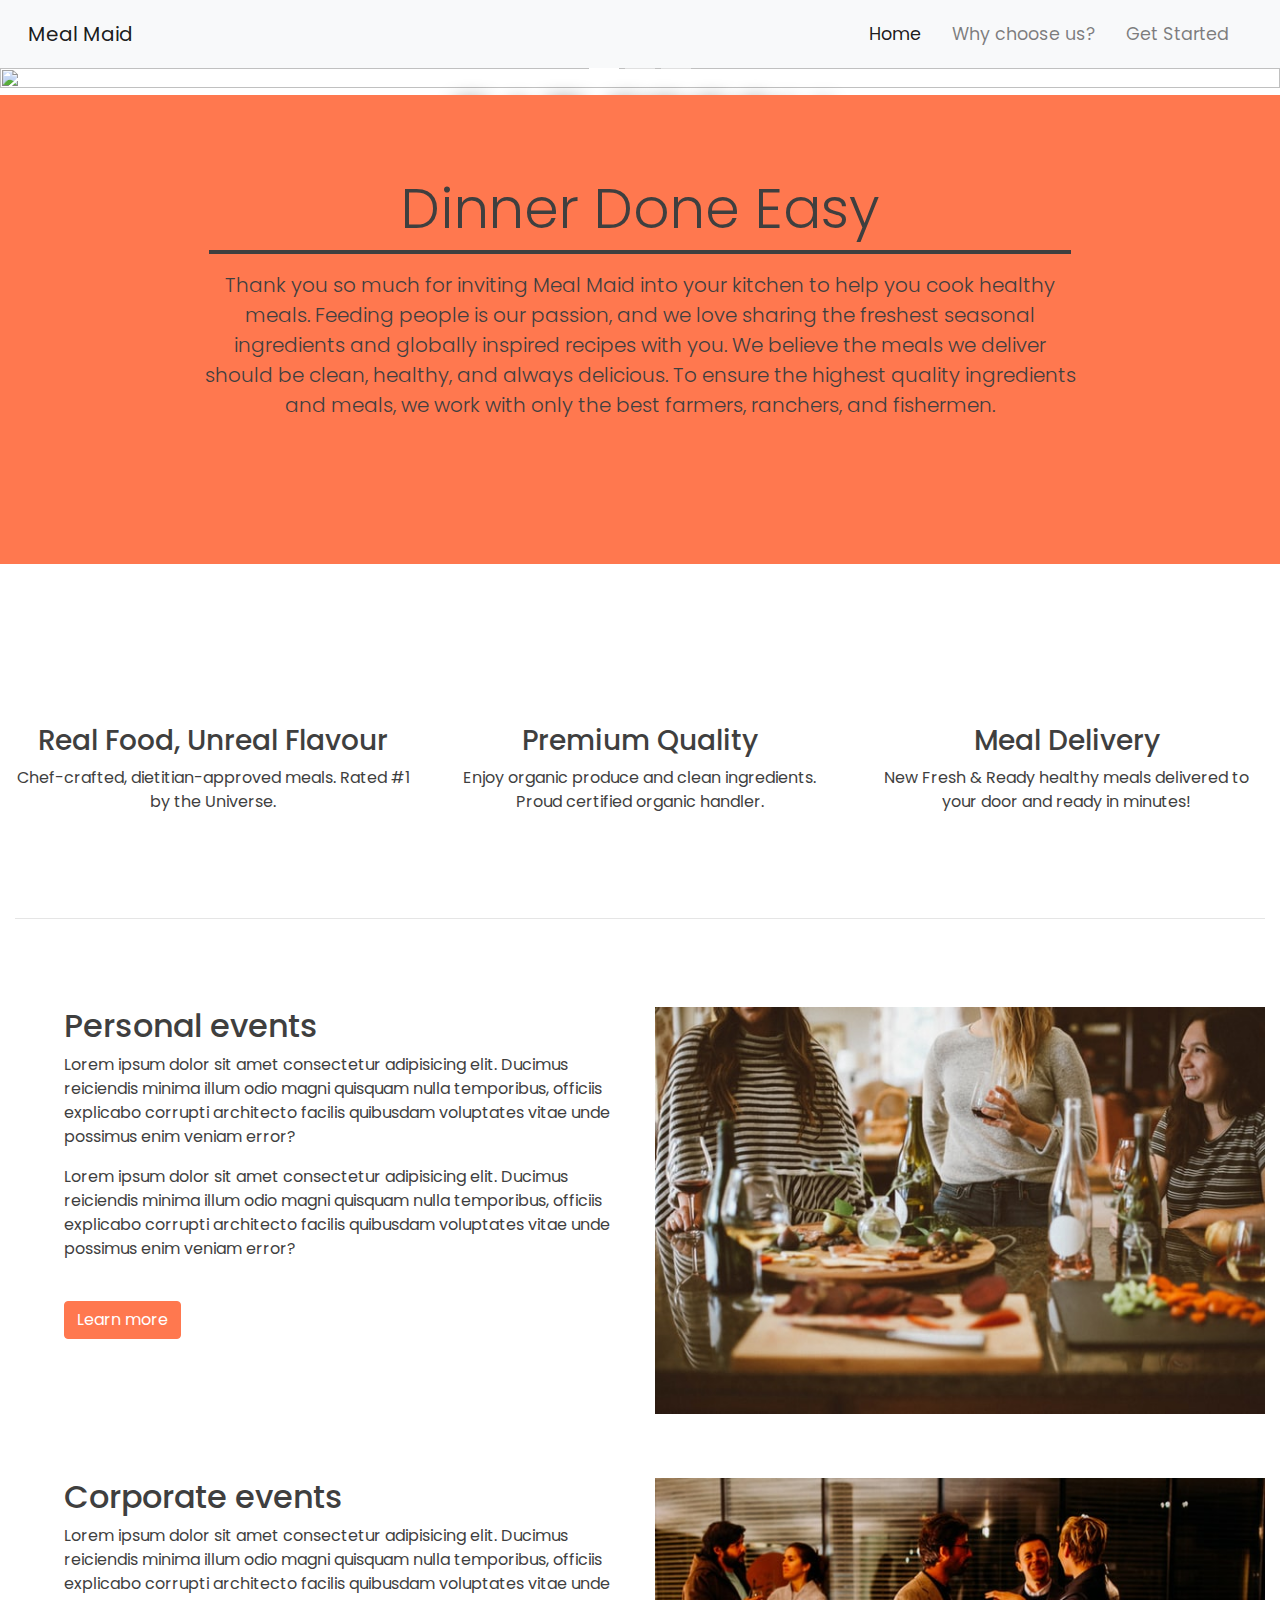
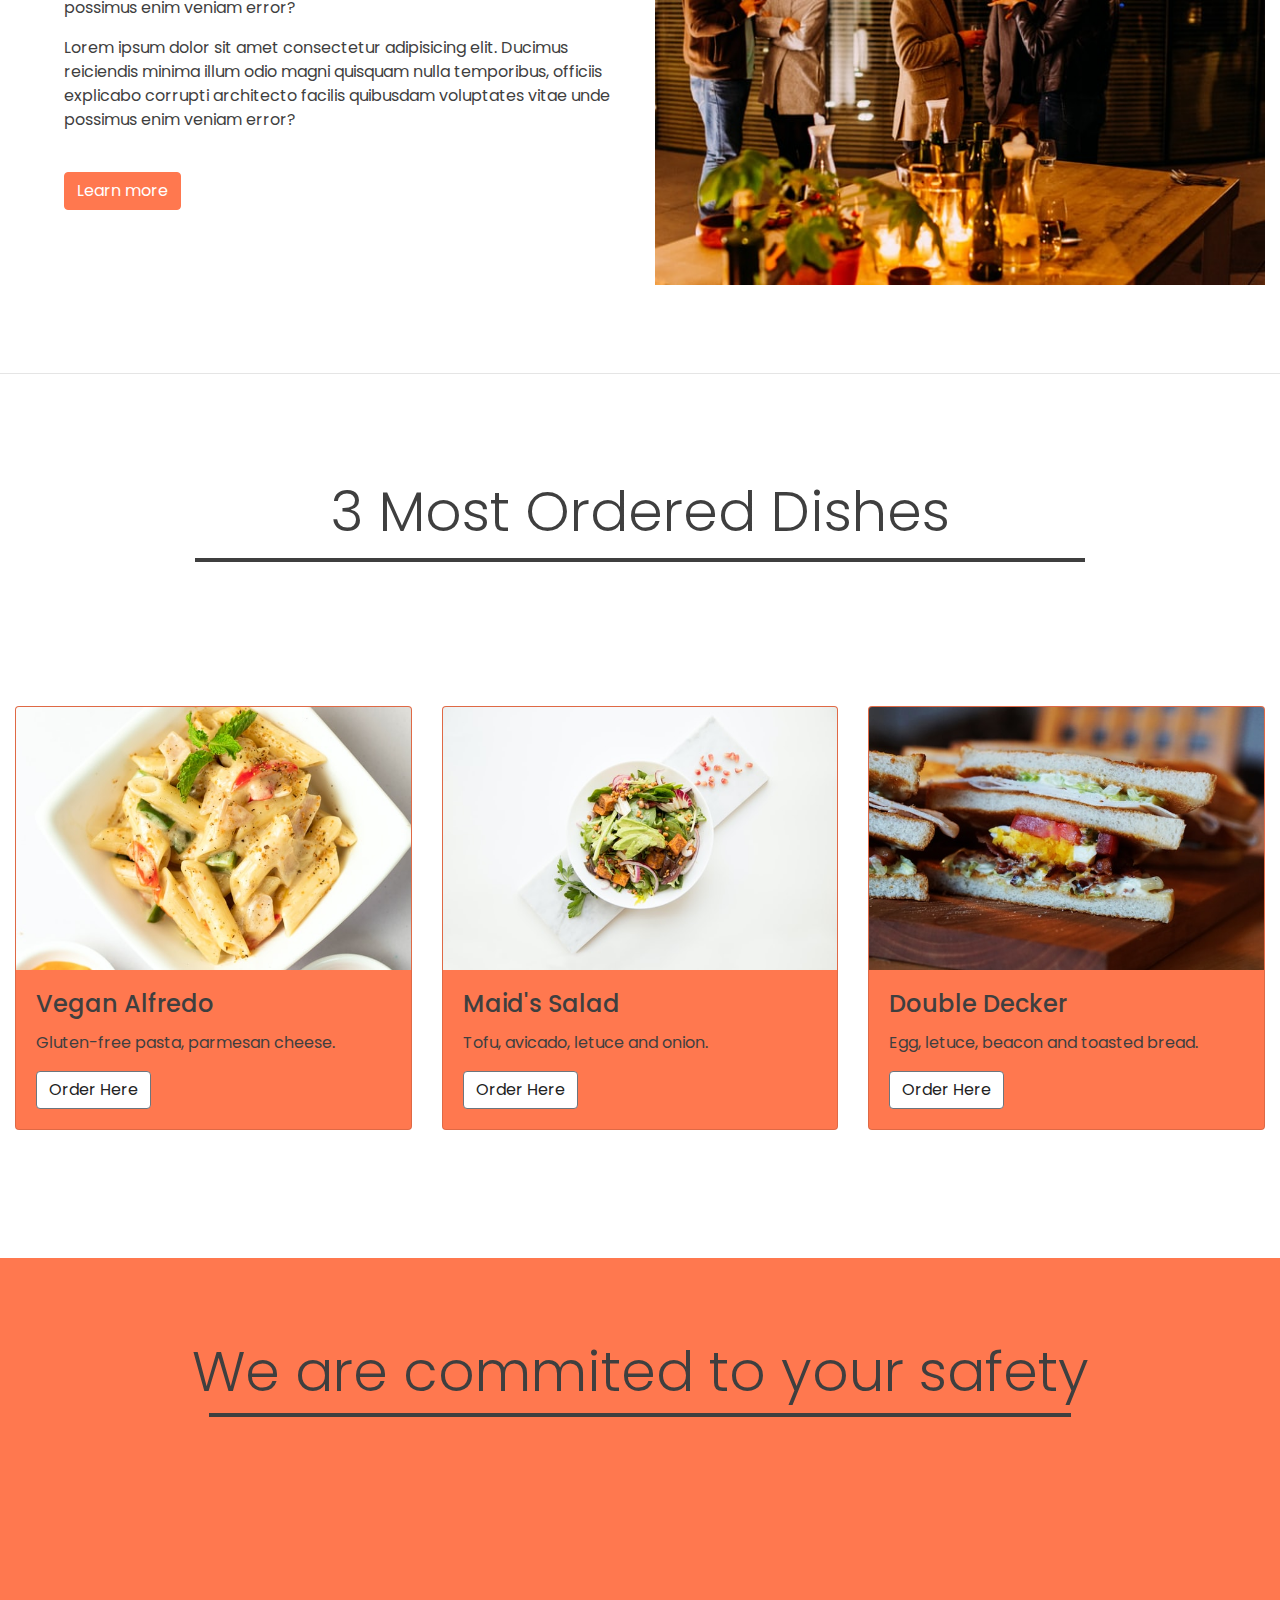
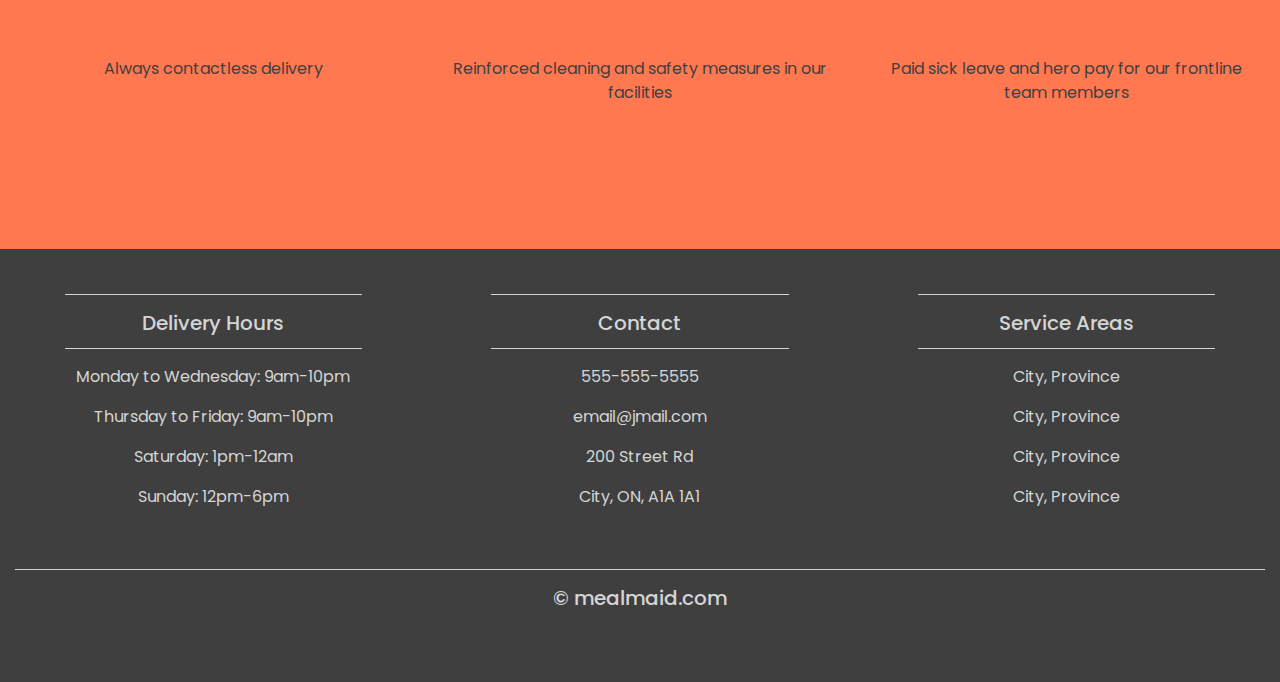
==== index.html @ 6d030e61 "initial commit" ====
<!DOCTYPE html>
<html lang="en">

<head>
    <meta charset="UTF-8">
    <meta name="viewport" content="width=device-width, initial-scale=1.0">
    <title>Meal Maid | Healthy Food Delivery</title>
    <link rel="stylesheet" href="https://stackpath.bootstrapcdn.com/bootstrap/4.5.2/css/bootstrap.min.css" integrity="sha384-JcKb8q3iqJ61gNV9KGb8thSsNjpSL0n8PARn9HuZOnIxN0hoP+VmmDGMN5t9UJ0Z" crossorigin="anonymous">
    <script src="https://kit.fontawesome.com/1757e63f00.js" crossorigin="anonymous"></script>
    <link rel="stylesheet" href="https://cdnjs.cloudflare.com/ajax/libs/hover.css/2.3.1/css/hover-min.css" integrity="sha512-csw0Ma4oXCAgd/d4nTcpoEoz4nYvvnk21a8VA2h2dzhPAvjbUIK6V3si7/g/HehwdunqqW18RwCJKpD7rL67Xg==" crossorigin="anonymous" />
    <link rel="stylesheet" href="assets/css/style.css">
</head>

<body>
    <!--        Navigation          -->
    <nav class="navbar navbar-expand-md navbar-light bg-light sticky-top">
        <div class="container-fluid">
            <a class="navbar-brand" href="index.html">Meal Maid</a>
            <button class="navbar-toggler" type="button" data-toggle="collapse" data-target="#navbarResponsive">
                <span class="navbar-toggler-icon"></span>
            </button>
            <div class="collapse navbar-collapse" id="navbarResponsive">
                <ul class="navbar-nav ml-auto">
                    <li class="nav-item active">
                        <a class="nav-link" href="index.html">Home</a>
                    </li>
                    <li class="nav-item">
                        <a class="nav-link" href="why-us.html">Why choose us?</a>
                    </li>
                    <li class="nav-item">
                        <a class="nav-link" href="getstarted.html">Get Started</a>
                    </li>
                </ul>
            </div>
        </div>
    </nav>
    <!--        Image food slider          -->
    <div id="slides" class="carousel slide" data-ride="carousel">
        <ul class="carousel-indicators">
            <li data-target="#slides" data-slide-to="0" class="active"></li>
            <li data-target="#slides" data-slide-to="1"></li>
            <li data-target="#slides" data-slide-to="2"></li>
        </ul>
        <div class="carousel-inner">
            <div class="carousel-item active">
                <img src="assets/img/slider-0.jpg" alt="">
                <div class="carousel-caption">
                    <h1 class="display-2">Eat Fresh</h1>
                    <h3>Feel Amazing</h3>
                    <button type="button" class="btn btn-primary btn-lg">Build Your Basket</button>
                </div>
            </div>
            <div class="carousel-item">
                <img src="assets/img/slider-1.jpg" alt="">
                <div class="carousel-caption">
                    <h1 class="display-2">Eat Clean</h1>
                    <h3>Feel Amazing</h3>
                    <button type="button" class="btn btn-primary btn-lg">Build Your Basket</button>
                </div>
            </div>
            <div class="carousel-item">
                <img src="assets/img/slider-2.jpg" alt="">
                <div class="carousel-caption">
                    <h1 class="display-2">Eat Smart</h1>
                    <h3>Feel Amazing</h3>
                    <button type="button" class="btn btn-primary btn-lg">Build Your Basket</button>
                </div>
            </div>
        </div>
    </div>
    <!--        Welcome section         -->
    <div class="container-fluid padding welcome-main">
        <div class="row welcome text-center">
            <div class="col-12">
                <h1 class="display-4">Dinner Done Easy</h1>
                <hr>
                <div class="col-12">
                    <p class="lead">
                        Thank you so much for inviting Meal Maid into your kitchen to help you cook healthy meals. Feeding people is our passion, and we love sharing the freshest seasonal ingredients and globally inspired recipes with you. We believe the meals we deliver should
                        be clean, healthy, and always delicious. To ensure the highest quality ingredients and meals, we work with only the best farmers, ranchers, and fishermen.
                    </p>
                </div>
            </div>
        </div>
    </div>
    <!--        Benifits section          -->
    <div class="container-fluid padding benifits">
        <div class="row text-center padding">
            <div class="col-xs-12 col-sm-6 col-md-4">
                <i class="fa fa-carrot"></i>
                <h3>Real Food, Unreal Flavour</h3>
                <p>
                    Chef-crafted, dietitian-approved meals. Rated #1 by the Universe.
                </p>
            </div>
            <div class="col-xs-12 col-sm-6 col-md-4">
                <i class="fas fa-check"></i>
                <h3>Premium Quality</h3>
                <p>
                    Enjoy organic produce and clean ingredients. Proud certified organic handler.
                </p>
            </div>
            <div class="col-md-4">
                <i class="fas fa-truck"></i>
                <h3>Meal Delivery</h3>
                <p>
                    New Fresh & Ready healthy meals delivered to your door and ready in minutes!
                </p>
            </div>
        </div>
        <hr class="my-4">
    </div>
    <!--        New Options Section          -->
    <div class="container-fluid">
        <div class="row padding">
            <div class="col-lg-6 lg-pad">
                <h2>Personal events</h2>
                <p>
                    Lorem ipsum dolor sit amet consectetur adipisicing elit. Ducimus reiciendis minima illum odio magni quisquam nulla temporibus, officiis explicabo corrupti architecto facilis quibusdam voluptates vitae unde possimus enim veniam error?
                </p>
                <p>
                    Lorem ipsum dolor sit amet consectetur adipisicing elit. Ducimus reiciendis minima illum odio magni quisquam nulla temporibus, officiis explicabo corrupti architecto facilis quibusdam voluptates vitae unde possimus enim veniam error?
                </p><br>
                <a href="#" class="btn btn-primary">Learn more</a>
            </div>
            <div class="col-lg-6 text-center">
                <img src="assets/img/kelsey-chance-ZrhtQyGFG6s-unsplash.jpg" class="img-fluid" alt="">
            </div>
        </div>
        <div class="row padding">
            <div class="col-lg-6 lg-pad">
                <h2>Corporate events</h2>
                <p>
                    Lorem ipsum dolor sit amet consectetur adipisicing elit. Ducimus reiciendis minima illum odio magni quisquam nulla temporibus, officiis explicabo corrupti architecto facilis quibusdam voluptates vitae unde possimus enim veniam error?
                </p>
                <p>
                    Lorem ipsum dolor sit amet consectetur adipisicing elit. Ducimus reiciendis minima illum odio magni quisquam nulla temporibus, officiis explicabo corrupti architecto facilis quibusdam voluptates vitae unde possimus enim veniam error?
                </p><br>
                <a href="#" class="btn btn-primary">Learn more</a>
            </div>
            <div class="col-lg-6 img-1 text-center">
                <img src="assets/img/antenna-ZDN-G1xBWHY-unsplash.jpg" class="img-fluid" alt="">
            </div>
        </div>
    </div>
    <hr class="my-4">
    <!--        fixed image         -->
    <figure>
        <div class="fixed-wrap">
            <div id="fixed">
            </div>
        </div>
    </figure>
    <!--        Popular Dishes        -->
    <div class="container-fluid padding">
        <div class="row welcome text-center">
            <div class="col-12">
                <h1 class="display-4">3 Most Ordered Dishes</h1>
            </div>
            <hr>
        </div>
    </div>
    <!--        Cards dishes        -->
    <div class="container-fluid padding">
        <div class="row padding">
            <div class="col-md-4">
                <div class="card">
                    <img src="assets/img/order-0.jpg" class="card-img-top" alt="food">
                    <div class="card-body">
                        <h4 class="card-title">Vegan Alfredo</h4>
                        <p class="card-text"> Gluten-free pasta, parmesan cheese.</p>
                        <a href="#" class="btn btn-outline-secondary">Order Here</a>
                    </div>
                </div>
            </div>
            <div class="col-md-4">
                <div class="card">
                    <img src="assets/img/order-1.jpg" class="card-img-top" alt="food">
                    <div class="card-body">
                        <h4 class="card-title">Maid's Salad</h4>
                        <p class="card-text">Tofu, avicado, letuce and onion.</p>
                        <a href="#" class="btn btn-outline-secondary">Order Here</a>
                    </div>
                </div>
            </div>
            <div class="col-md-4">
                <div class="card">
                    <img src="assets/img/order-2-1.png" class="card-img-top" alt="food">
                    <div class="card-body">
                        <h4 class="card-title">Double Decker</h4>
                        <p class="card-text">Egg, letuce, beacon and toasted bread.</p>
                        <a href="#" class="btn btn-outline-secondary">Order Here</a>
                    </div>
                </div>
            </div>
        </div>
    </div>
    <!--        Comunity title        -->
    <div class="container-fluid padding welcome-main">
        <div class="row welcome text-center">
            <div class="col-12">
                <h1 class="display-4">We are commited to your safety</h1>
                <hr>
            </div>
        </div>
    </div>
    <!--        Comunity Safty       -->
    <div class="container-fluid padding welcome-main">
        <div class="row text-center padding">
            <div class="col-xs-12 col-sm-6 col-md-4">
                <i class="fas fa-gift"></i>
                <p>
                    Always contactless delivery
                </p>
            </div>
            <div class="col-xs-12 col-sm-6 col-md-4">
                <i class="fas fa-hand-sparkles"></i>
                <p>
                    Reinforced cleaning and safety measures in our facilities
                </p>
            </div>
            <div class="col-md-4">
                <i class="fas fa-money-bill-wave"></i>
                <p>
                    Paid sick leave and hero pay for our frontline team members
                </p>
            </div>
        </div>
    </div>
    <!--        Footer      -->
    <footer>
        <div class="container-fluid padding">
            <div class="row text-center">
                <div class="col-md-4">
                    <hr class="light">
                    <h5>Delivery Hours</h5>
                    <hr class="light">
                    <p>Monday to Wednesday: 9am-10pm</p>
                    <p>Thursday to Friday: 9am-10pm</p>
                    <p>Saturday: 1pm-12am</p>
                    <p>Sunday: 12pm-6pm</p>
                </div>
                <div class="col-md-4">
                    <hr class="light">
                    <h5>Contact</h5>
                    <hr class="light">
                    <p>555-555-5555</p>
                    <p>email@jmail.com</p>
                    <p>200 Street Rd</p>
                    <p>City, ON, A1A 1A1</p>
                </div>
                <div class="col-md-4">
                    <hr class="light">
                    <h5>Service Areas</h5>
                    <hr class="light">
                    <p>City, Province</p>
                    <p>City, Province</p>
                    <p>City, Province</p>
                    <p>City, Province</p>
                </div>
                <div class="col-12 footer-bottom">
                    <hr class="light-bottom">
                    <h5>&copy; mealmaid.com</h5>
                </div>
            </div>
        </div>
    </footer>
    <script src="https://code.jquery.com/jquery-3.5.1.slim.min.js" integrity="sha384-DfXdz2htPH0lsSSs5nCTpuj/zy4C+OGpamoFVy38MVBnE+IbbVYUew+OrCXaRkfj" crossorigin="anonymous"></script>
    <script src="https://cdn.jsdelivr.net/npm/popper.js@1.16.1/dist/umd/popper.min.js" integrity="sha384-9/reFTGAW83EW2RDu2S0VKaIzap3H66lZH81PoYlFhbGU+6BZp6G7niu735Sk7lN" crossorigin="anonymous"></script>
    <script src="https://stackpath.bootstrapcdn.com/bootstrap/4.5.2/js/bootstrap.min.js" integrity="sha384-B4gt1jrGC7Jh4AgTPSdUtOBvfO8shuf57BaghqFfPlYxofvL8/KUEfYiJOMMV+rV" crossorigin="anonymous"></script>
</body>

</html>
---- assets/css/style.css ----
@import url('https://fonts.googleapis.com/css2?family=Poppins:wght@300;400;500;600;700&display=swap');
    html,
    body {
        height: 100%;
        width: 100%;
        font-family: "Poppins", sans-serif;
        color: #3f3f3f;
    }
    /**********************************************************************Nav*/
    
    .navbar {
        padding: .8rem;
    }
    
    .navbar-nav li {
        padding-right: 15px;
    }
    
    .nav-link {
        font-size: 1.1em !important;
    }
    /**********************************************************************Carousel*/
    
    .carousel-inner img {
        width: 100%;
        height: 100%;
        max-height: 100vh;
    }
    
    .carousel-caption {
        position: absolute;
        top: 50%;
        transform: translateY(-50%);
    }
    
    .carousel-caption h1 {
        font-size: 500%;
        text-transform: uppercase;
        text-shadow: 2px 2px 20px rgb(0, 0, 0);
    }
    
    .carousel-caption h3 {
        font-size: 200%;
        font-weight: 500;
        text-shadow: 2px 2px 20px rgb(0, 0, 0);
        padding-bottom: 15px;
    }
    /**********************************************************************button*/
    
    .btn-primary {
        background-color: rgb(255, 120, 79);
        border: 1px solid rgb(255, 120, 79);
    }
    
    .btn-primary:hover {
        background-color: #862600;
        border: 1px solid #862600;
    }
    
    .btn-outline-secondary {
        background-color: #ffffff;
        color: #222;
    }
    /**********************************************************************Padding*/
    
    .padding {
        padding-bottom: 4rem;
    }
    
    .lg-pad {
        padding-left: 4rem;
        padding-bottom: 2rem;
    }
    /**********************************************************************Welcome*/
    
    .welcome {
        width: 75%;
        margin: 0 auto;
        padding-top: 5rem;
        padding-bottom: 4rem;
    }
    
    .welcome-main {
        background-color: rgb(255, 120, 79);
    }
    
    .welcome hr {
        border-top: 4px solid #3f3f3f;
        width: 95%;
        margin-top: .3rem;
        margin-bottom: 1rem;
    }
    /**********************************************************************Font Benifits*/
    
    .benifits {
        padding-top: 4rem;
    }
    /**********************************************************************Font awesome*/
    
    .fa-carrot {
        color: rgb(255, 120, 79);
    }
    
    .fa-check {
        color: rgb(0, 255, 0);
    }
    
    .fa-truck {
        color: rgb(0, 0, 0);
    }
    
    .fa-money-bill-wave {
        color: rgb(0, 0, 0);
    }
    
    .fa-hand-sparkles {
        color: rgb(0, 0, 0);
    }
    
    .fa-gift {
        color: rgb(0, 0, 0);
    }
    
    .fa-gift,
    .fa-hand-sparkles,
    .fa-money-bill-wave,
    .fa-carrot,
    .fa-check,
    .fa-truck {
        font-size: 4rem;
        margin: 1rem;
    }
    /**********************************************************************Cards*/
    
    .card {
        background-color: rgb(255, 120, 79);
    }
    /**********************************************************************Footer*/
    
    footer {
        background-color: #3f3f3f;
        color: #d5d5d5;
        padding-top: 2rem;
    }
    
    hr.light {
        border-top: 1px solid #d5d5d5;
        width: 75%;
        margin-top: .8rem;
        margin-bottom: 1rem;
    }
    
    footer a {
        color: #d5d5d5;
    }
    
    hr.light-bottom {
        border-top: 1px solid #d5d5d5;
        width: 100%;
        margin-top: .8rem;
        margin-bottom: 1rem;
    }
    
    .footer-bottom {
        margin-top: 2rem;
    }
    /**********************************************************************Form*/
    
    .form-section-01 {
        background-color: rgba(247, 188, 170, 0.247);
        border-radius: 20px;
    }
    
    .form-section {
        width: 60%;
        height: 75%;
        padding-top: 5rem;
    }
    
    .contact-heading {
        font-family: "Exo", sans-serif;
        font-weight: 300;
        margin-top: 25px;
        margin-bottom: 20px;
    }
    
    .center-form {
        padding-top: 10px;
        margin: 0 auto;
        max-width: 70%;
        max-height: 70%;
    }
    
    button[type="submit"] {
        margin-top: 15px;
        margin-bottom: 20px;
        color: #fafafa;
        background-color: rgb(255, 120, 79);
    }
    /**********************************************************************Media Querries*/
    
    @media(max-width: 768px) {
        .carousel-caption {
            top: 45%;
        }
        .carousel-caption h1 {
            font-size: 350%;
        }
        .carousel-caption h3 {
            font-size: 140%;
            font-weight: 400;
            padding-bottom: .2rem;
        }
        .carousel-caption .btn {
            font-size: 95%;
            padding: 8px 14px;
        }
        .display-4 {
            font-size: 200%;
        }
        .card {
            margin-bottom: 4rem;
            font-size: 75%;
        }
    }
    
    @media(max-width: 576px) {
        .carousel-caption {
            top: 40%;
        }
        .carousel-caption h1 {
            font-size: 250%;
        }
        .carousel-caption h3 {
            font-size: 110%;
            font-weight: 400;
            padding-bottom: .2rem;
        }
        .carousel-caption .btn {
            font-size: 90%;
            padding: 4px 8px;
        }
        .display-4 {
            font-size: 160%;
        }
        .lg-pad {
            padding-left: 0;
            text-align: center;
        }
    }
    /**********************************************************************Why Choose Us*/
    
    .why {
        text-transform: uppercase;
        background-color: rgb(255, 120, 79);
        font-size: 200%;
        font-weight: 500;
        color: #fafafa;
        text-shadow: 2px 2px 20px rgb(0, 0, 0);
        width: 100%;
        margin: 0 auto;
        padding-top: 5rem;
        padding-bottom: 7rem;
        position: relative;
    }
    
    .text-02,
    h3 p {
        color: #3f3f3f;
        width: 75%;
        margin: 0 auto;
        padding-top: 5rem;
        padding-bottom: 4rem;
    }
    
    .us-heading {
        padding-top: 2rem;
        padding-bottom: 2rem;
    }
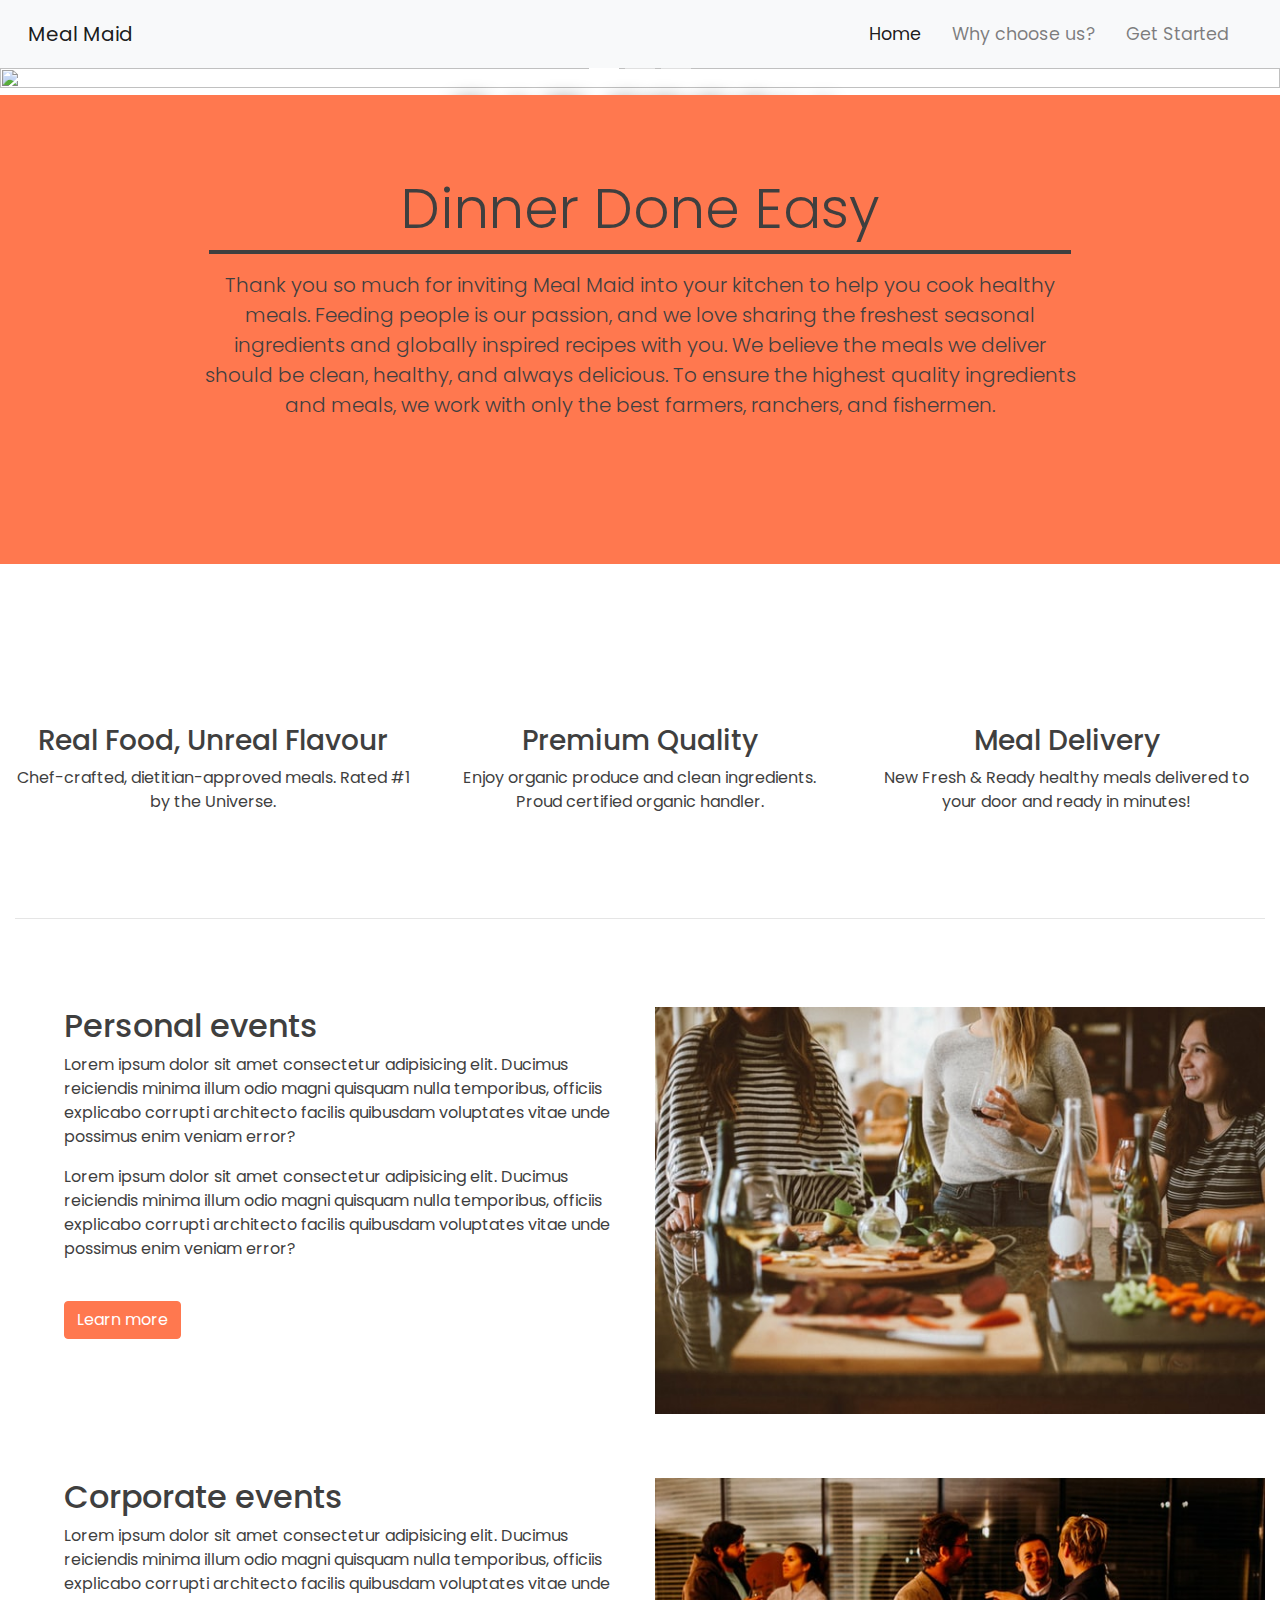
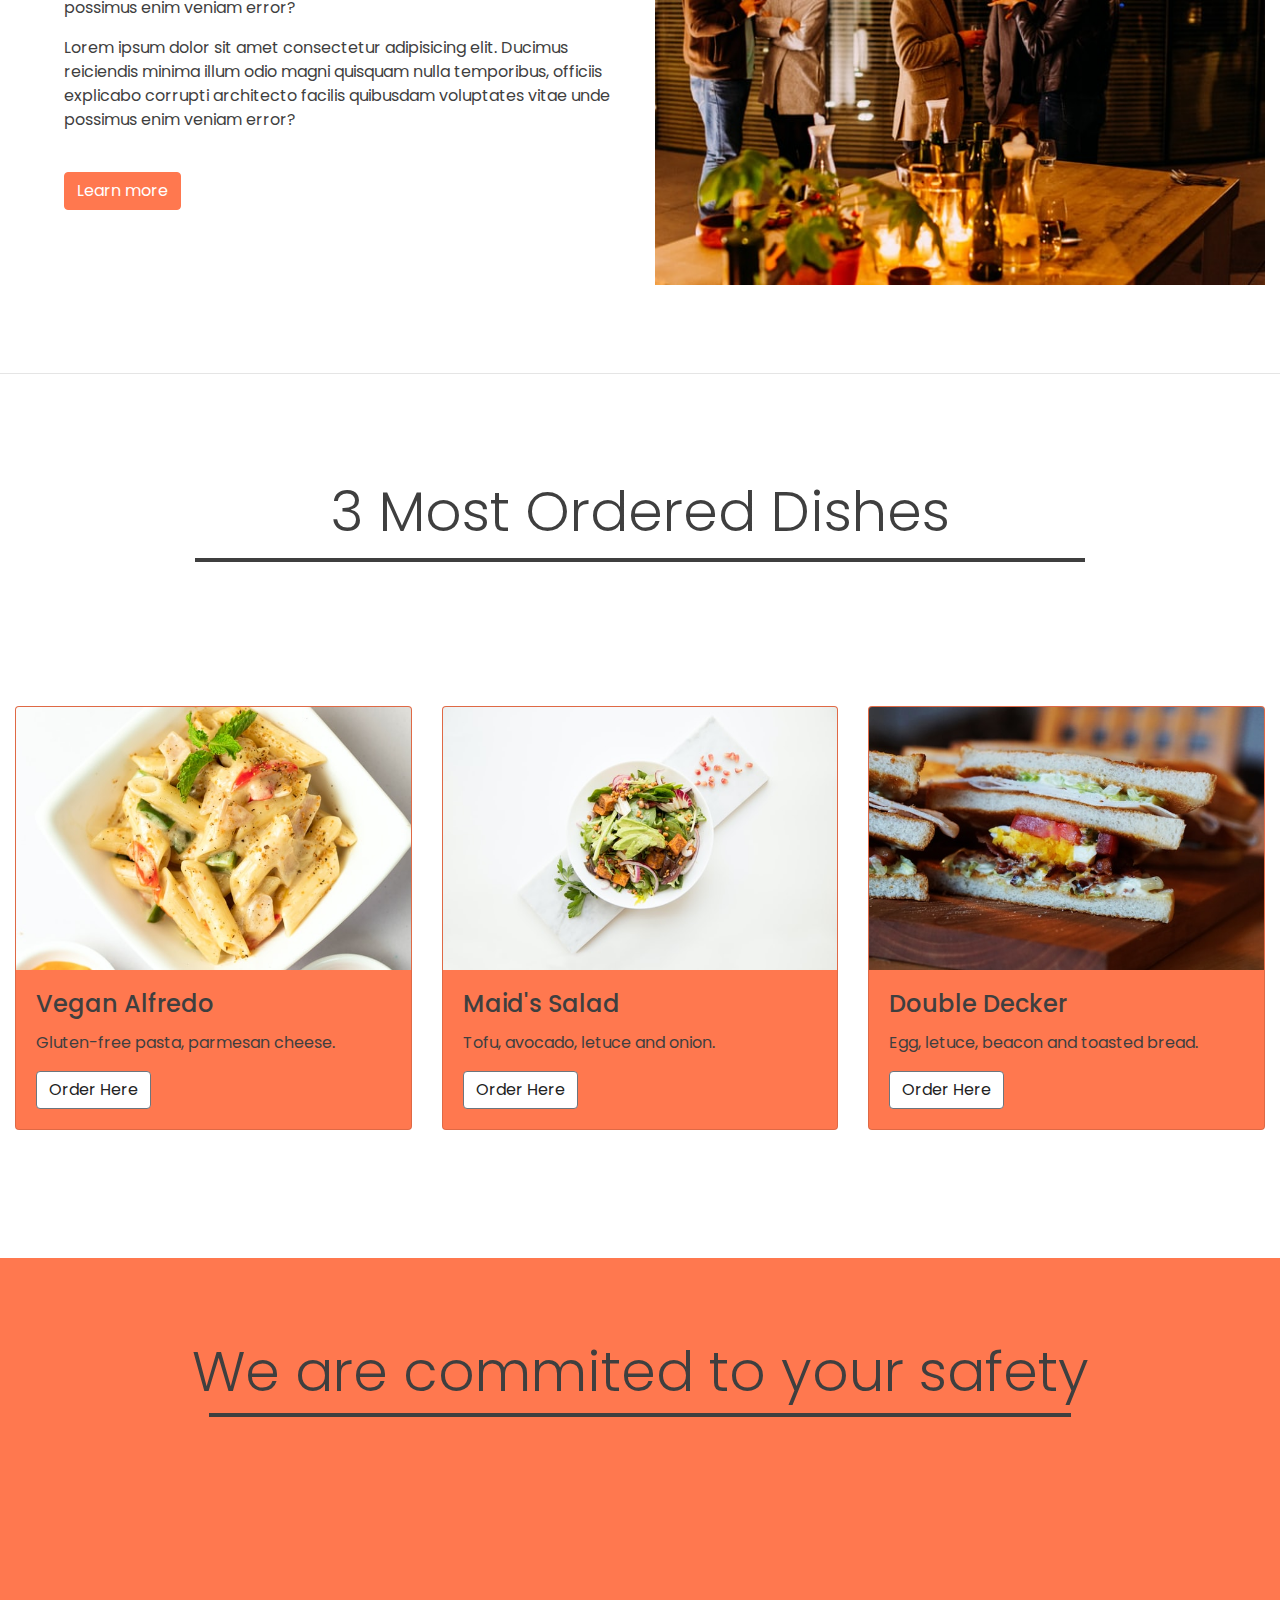
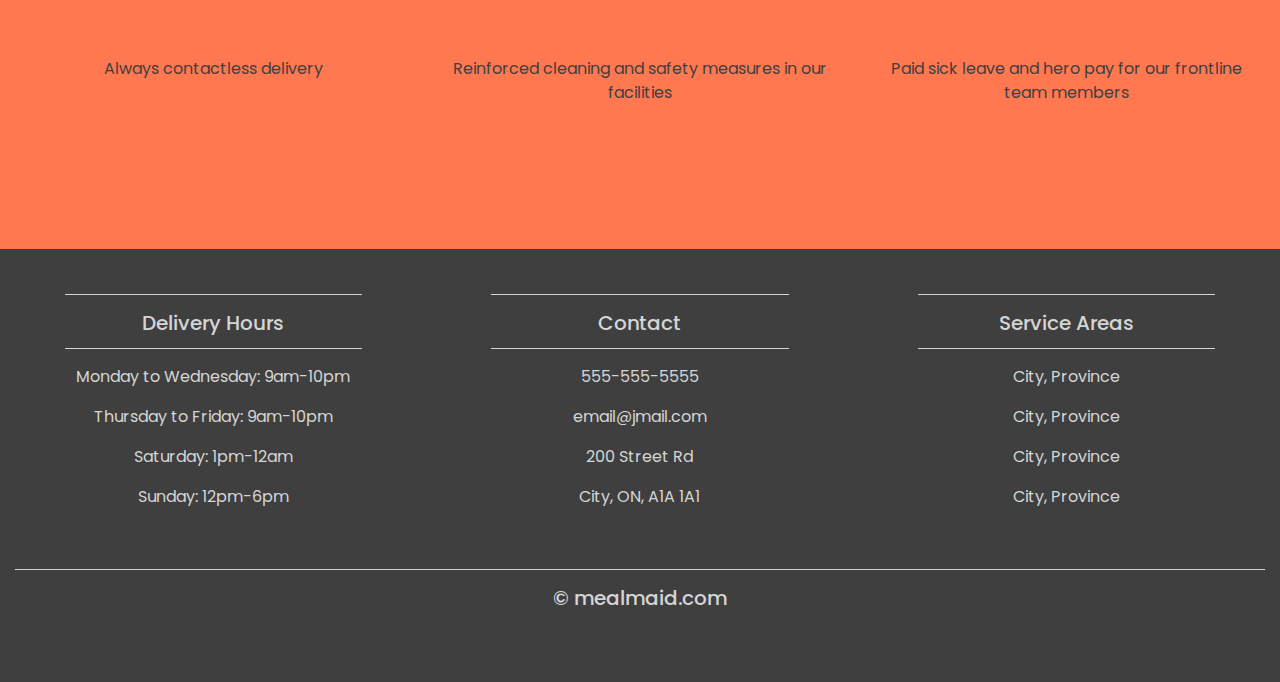
==== commit 74c3054e: "Fixed minor typo" ====
--- a/index.html
+++ b/index.html
@@ -47,7 +47,9 @@
                 <div class="carousel-caption">
                     <h1 class="display-2">Eat Fresh</h1>
                     <h3>Feel Amazing</h3>
-                    <button type="button" class="btn btn-primary btn-lg">Build Your Basket</button>
+                    <button type="button" class="btn btn-primary btn-lg">
+                        <a href="getstarted.html">Build Your Basket</a>
+                    </button>
                 </div>
             </div>
             <div class="carousel-item">
@@ -55,7 +57,9 @@
                 <div class="carousel-caption">
                     <h1 class="display-2">Eat Clean</h1>
                     <h3>Feel Amazing</h3>
-                    <button type="button" class="btn btn-primary btn-lg">Build Your Basket</button>
+                    <button type="button" class="btn btn-primary btn-lg">
+                        <a href="getstarted.html">Build Your Basket</a>
+                    </button>
                 </div>
             </div>
             <div class="carousel-item">
@@ -63,7 +67,9 @@
                 <div class="carousel-caption">
                     <h1 class="display-2">Eat Smart</h1>
                     <h3>Feel Amazing</h3>
-                    <button type="button" class="btn btn-primary btn-lg">Build Your Basket</button>
+                    <button type="button" class="btn btn-primary btn-lg">
+                        <a href="getstarted.html">Build Your Basket</a>
+                    </button>
                 </div>
             </div>
         </div>
@@ -161,15 +167,15 @@
         </div>
     </div>
     <!--        Cards dishes        -->
-    <div class="container-fluid padding">
+    <div class="container-fluid padding" id="hover">
         <div class="row padding">
             <div class="col-md-4">
                 <div class="card">
                     <img src="assets/img/order-0.jpg" class="card-img-top" alt="food">
                     <div class="card-body">
-                        <h4 class="card-title">Vegan Alfredo</h4>
-                        <p class="card-text"> Gluten-free pasta, parmesan cheese.</p>
-                        <a href="#" class="btn btn-outline-secondary">Order Here</a>
+                        <h4 id="card-title-1" class="card-title">Vegan Alfredo</h4>
+                        <p class="card-text" id="card-1"> Gluten-free pasta, parmesan cheese.</p>
+                        <a href="#" id="b-card-1" class="btn btn-outline-secondary">Order Here</a>
                     </div>
                 </div>
             </div>
@@ -177,9 +183,9 @@
                 <div class="card">
                     <img src="assets/img/order-1.jpg" class="card-img-top" alt="food">
                     <div class="card-body">
-                        <h4 class="card-title">Maid's Salad</h4>
-                        <p class="card-text">Tofu, avicado, letuce and onion.</p>
-                        <a href="#" class="btn btn-outline-secondary">Order Here</a>
+                        <h4 id="card-title-2" class="card-title">Maid's Salad</h4>
+                        <p class="card-text" id="card-2">Tofu, avocado, letuce and onion.</p>
+                        <a href="#" id="b-card-2" class="btn btn-outline-secondary">Order Here</a>
                     </div>
                 </div>
             </div>
@@ -187,9 +193,9 @@
                 <div class="card">
                     <img src="assets/img/order-2-1.png" class="card-img-top" alt="food">
                     <div class="card-body">
-                        <h4 class="card-title">Double Decker</h4>
-                        <p class="card-text">Egg, letuce, beacon and toasted bread.</p>
-                        <a href="#" class="btn btn-outline-secondary">Order Here</a>
+                        <h4 id="card-title-3" class="card-title">Double Decker</h4>
+                        <p class="card-text" id="card-3">Egg, letuce, beacon and toasted bread.</p>
+                        <a href="#" id="b-card-3" class="btn btn-outline-secondary">Order Here</a>
                     </div>
                 </div>
             </div>
@@ -265,7 +271,8 @@
             </div>
         </div>
     </footer>
-    <script src="https://code.jquery.com/jquery-3.5.1.slim.min.js" integrity="sha384-DfXdz2htPH0lsSSs5nCTpuj/zy4C+OGpamoFVy38MVBnE+IbbVYUew+OrCXaRkfj" crossorigin="anonymous"></script>
+    <script src="https://code.jquery.com/jquery-3.2.1.js" integrity="sha256-DZAnKJ/6XZ9si04Hgrsxu/8s717jcIzLy3oi35EouyE=" crossorigin="anonymous"></script>
+    <script src="assets/scripts/scripts.js"></script>
     <script src="https://cdn.jsdelivr.net/npm/popper.js@1.16.1/dist/umd/popper.min.js" integrity="sha384-9/reFTGAW83EW2RDu2S0VKaIzap3H66lZH81PoYlFhbGU+6BZp6G7niu735Sk7lN" crossorigin="anonymous"></script>
     <script src="https://stackpath.bootstrapcdn.com/bootstrap/4.5.2/js/bootstrap.min.js" integrity="sha384-B4gt1jrGC7Jh4AgTPSdUtOBvfO8shuf57BaghqFfPlYxofvL8/KUEfYiJOMMV+rV" crossorigin="anonymous"></script>
 </body>
--- a/assets/css/style.css
+++ b/assets/css/style.css
@@ -60,6 +60,18 @@
     .btn-outline-secondary {
         background-color: #ffffff;
         color: #222;
+    }
+    
+    button[type="submit"] {
+        margin-top: 15px;
+        margin-bottom: 20px;
+        color: #fafafa;
+        background-color: rgb(255, 120, 79);
+    }
+    
+    .btn-primary a {
+        text-decoration: none;
+        color: #fafafa;
     }
     /**********************************************************************Padding*/
     
@@ -173,22 +185,15 @@
     
     .form-section {
         width: 60%;
-        height: 75%;
-        padding-top: 5rem;
+        height: auto;
+        margin-top: 4rem;
     }
     
     .contact-heading {
         font-family: "Exo", sans-serif;
         font-weight: 300;
         margin-top: 25px;
-        margin-bottom: 20px;
-    }
-    
-    .center-form {
-        padding-top: 10px;
-        margin: 0 auto;
-        max-width: 70%;
-        max-height: 70%;
+        margin-bottom: 25px;
     }
     
     button[type="submit"] {
@@ -246,6 +251,10 @@
         .lg-pad {
             padding-left: 0;
             text-align: center;
+        }
+        .form-section {
+            width: 90%;
+            height: auto;
         }
     }
     /**********************************************************************Why Choose Us*/
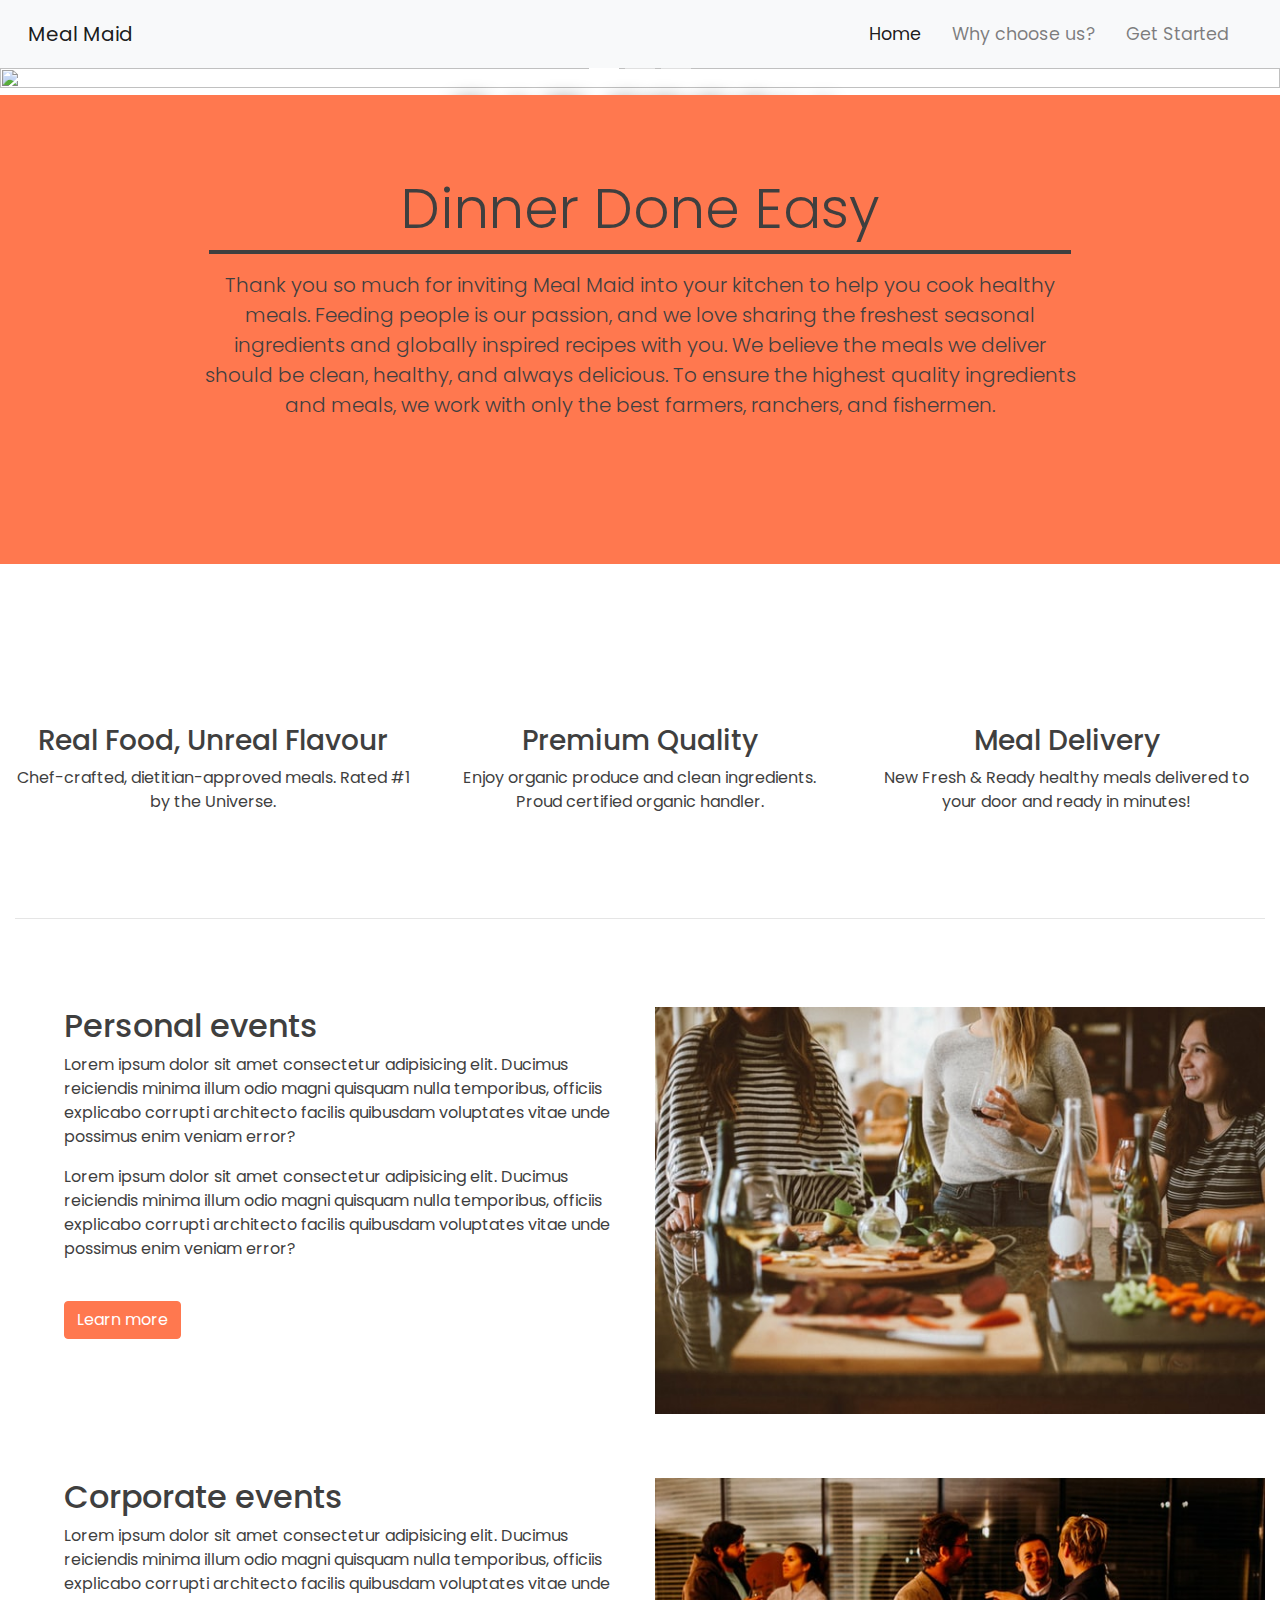
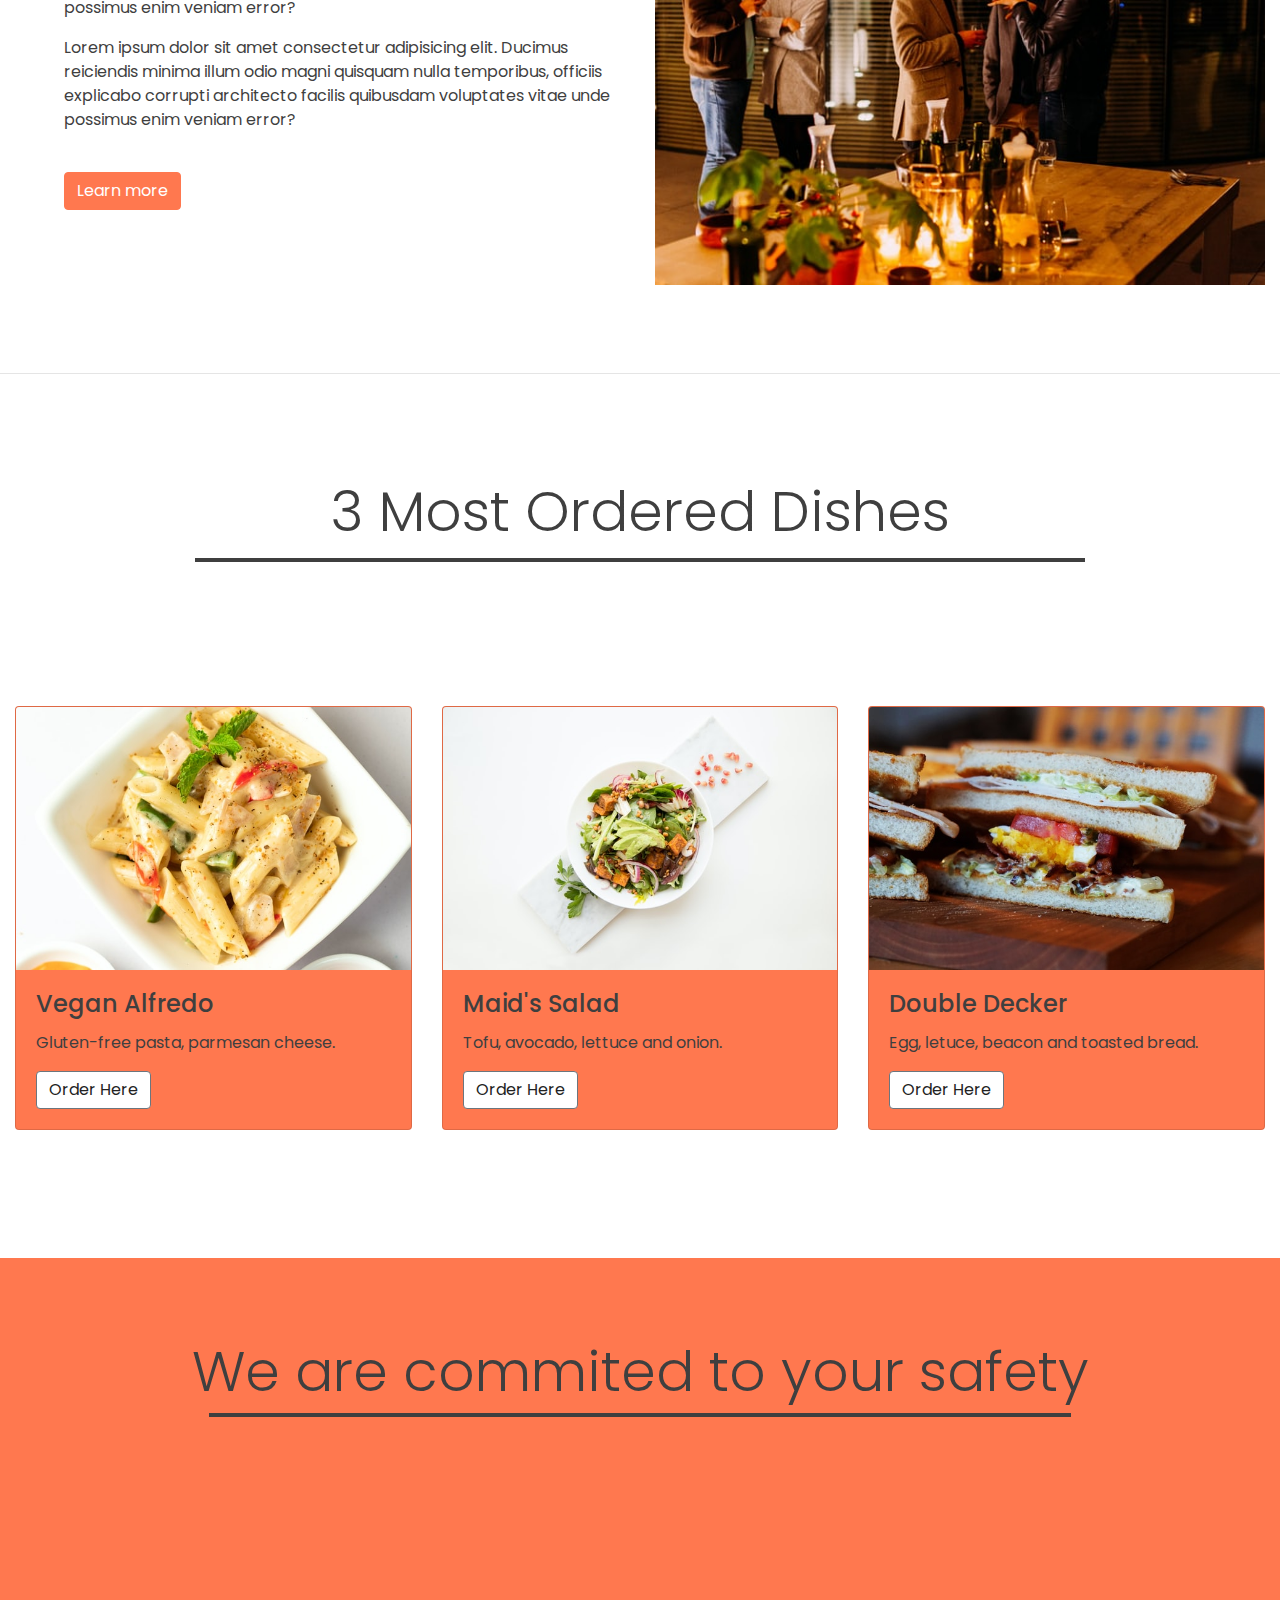
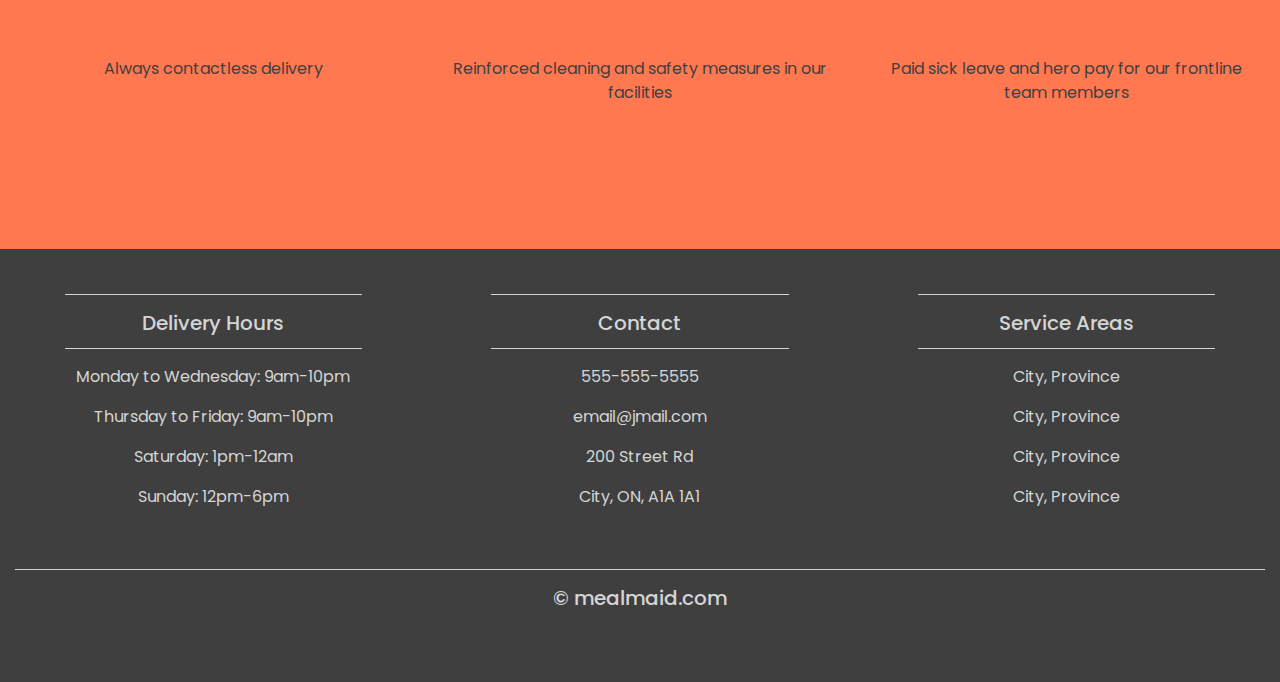
==== commit 579e8f3f: "Fixed minor typo" ====
--- a/index.html
+++ b/index.html
@@ -184,7 +184,7 @@
                     <img src="assets/img/order-1.jpg" class="card-img-top" alt="food">
                     <div class="card-body">
                         <h4 id="card-title-2" class="card-title">Maid's Salad</h4>
-                        <p class="card-text" id="card-2">Tofu, avocado, letuce and onion.</p>
+                        <p class="card-text" id="card-2">Tofu, avocado, lettuce and onion.</p>
                         <a href="#" id="b-card-2" class="btn btn-outline-secondary">Order Here</a>
                     </div>
                 </div>
